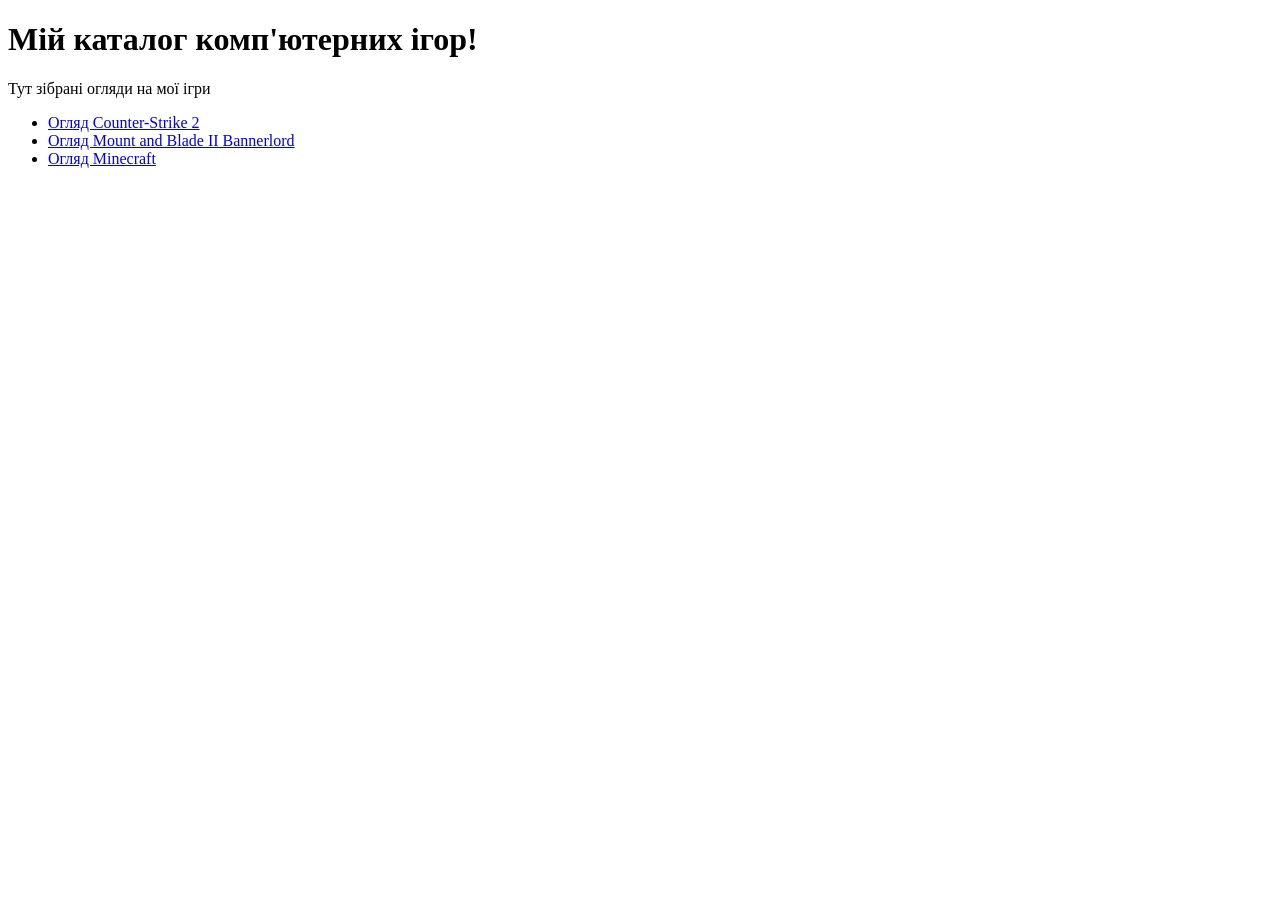
==== index.html @ 8815ae4e "9 line" ====
<!DOCTYPE html>
<html lang="uk">
<head>
    <meta charset="UTF-8">
    <meta name="author" content="Maksym Pinchuk">
    <title>Каталог комп'ютерних ігор - Головна</title>
</head>
<body>
<h1>Мій каталог комп'ютерних ігор!</h1>
    <p>Тут зібрані огляди на мої ігри</p>
    <ul>
        <li><a href="CS_2.html">Огляд Counter-Strike 2</a></li>
       <li><a href="bannerlord.html">Огляд Mount and Blade II Bannerlord</a></li>
        <li><a href="minecraft.html">Огляд Minecraft</a></li>
    </ul>
</body>
</html>
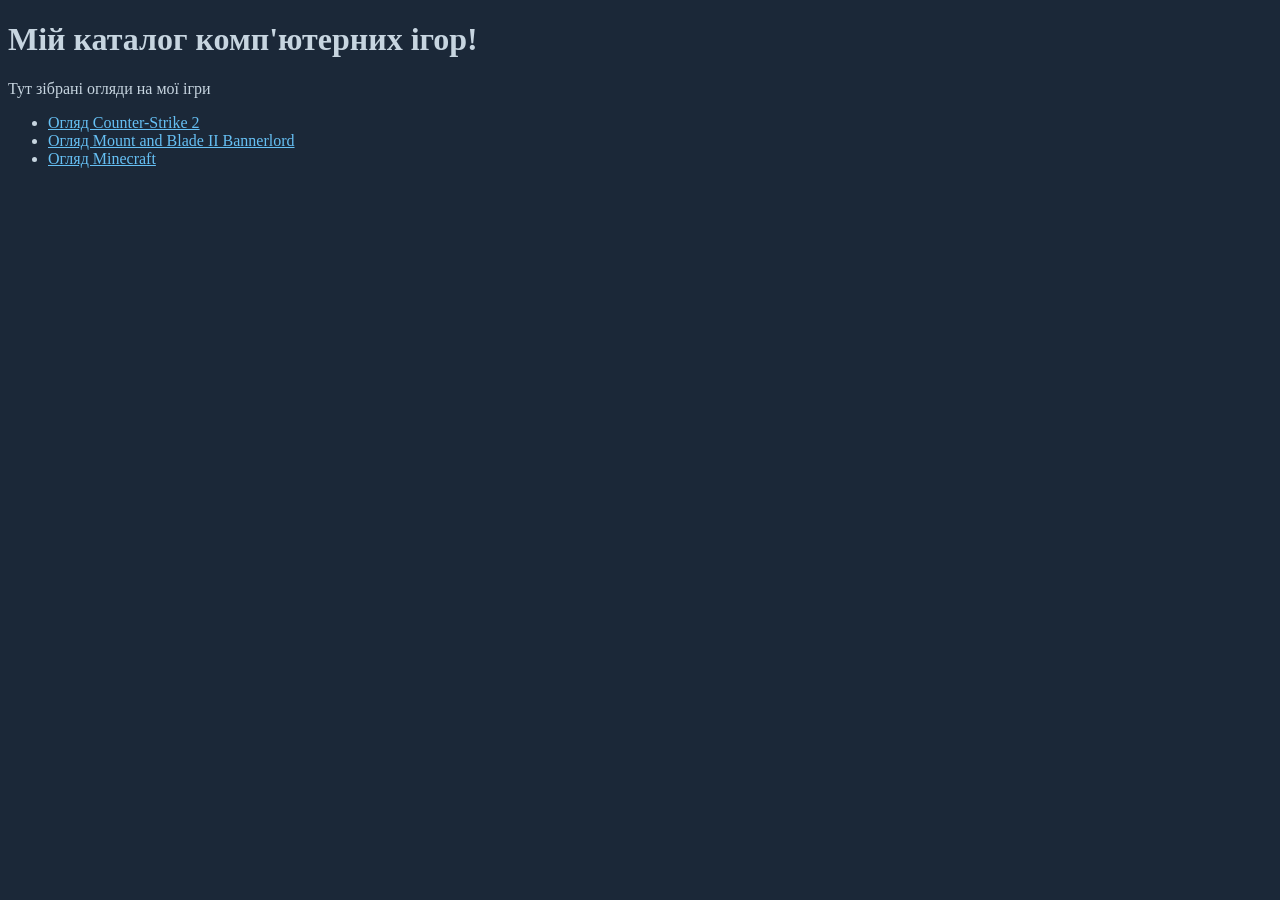
==== commit 02af2aa3: "Lab 2" ====
--- a/index.html
+++ b/index.html
@@ -5,8 +5,8 @@
     <meta name="author" content="Maksym Pinchuk">
     <title>Каталог комп'ютерних ігор - Головна</title>
 </head>
-<body>
-<h1>Мій каталог комп'ютерних ігор!</h1>
+<body bgcolor="#1b2838" text="#c7d5e0" link="#66c0f4" vlink="#a3b4c6" alink="#ffffff">
+    <h1>Мій каталог комп'ютерних ігор!</h1>
     <p>Тут зібрані огляди на мої ігри</p>
     <ul>
         <li><a href="CS_2.html">Огляд Counter-Strike 2</a></li>
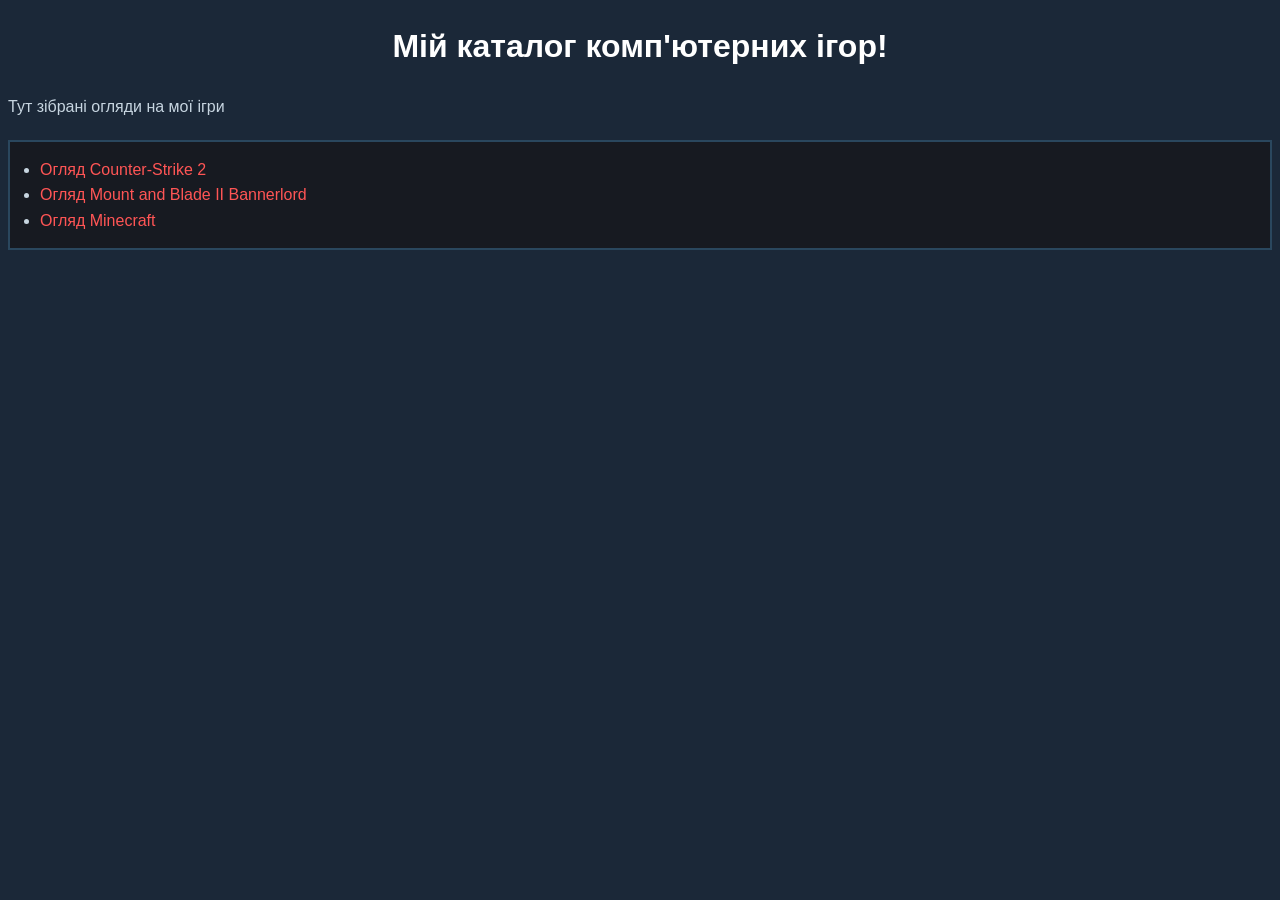
==== commit 6acc28d7: "Lab 3" ====
--- a/index.html
+++ b/index.html
@@ -4,8 +4,15 @@
     <meta charset="UTF-8">
     <meta name="author" content="Maksym Pinchuk">
     <title>Каталог комп'ютерних ігор - Головна</title>
+    <link rel="stylesheet" href="style.css">
+
+    <style>
+        a {
+            color: #ff5555;
+        }
+    </style>
 </head>
-<body bgcolor="#1b2838" text="#c7d5e0" link="#66c0f4" vlink="#a3b4c6" alink="#ffffff">
+<body>
     <h1>Мій каталог комп'ютерних ігор!</h1>
     <p>Тут зібрані огляди на мої ігри</p>
     <ul>
--- a/style.css
+++ b/style.css
@@ -0,0 +1,55 @@
+body {
+    background-color: #1b2838; 
+    color: #c7d5e0;            
+    font-family: Arial, sans-serif; 
+    line-height: 1.6;
+}
+
+h1, h2, h3 {
+    color: #ffffff;
+    text-align: center;
+}
+
+a {
+    color: #66c0f4; 
+    text-decoration: none;
+}
+.mine{
+    display: flex;
+    justify-content: center; 
+}
+
+#mobs-title {
+    color: #a3b4c6;
+    font-style: italic;
+}
+
+.special-text {
+    color: #ffcc00 !important; 
+    font-weight: bold;
+    font-size: 18px; 
+}
+
+ul, ol, dl {
+    background-color: #171a21; 
+    border: 2px solid #2a475e; 
+    padding: 15px 30px;        
+    margin: 20px 0;            
+}
+
+table {
+    width: 100%;
+    border-collapse: collapse; 
+    margin-bottom: 25px; 
+}
+
+th, td {
+    border: 1px solid #455465; 
+    padding: 12px;             
+    text-align: center;
+}
+
+th {
+    background-color: #2a475e; 
+    color: #ffffff;
+}
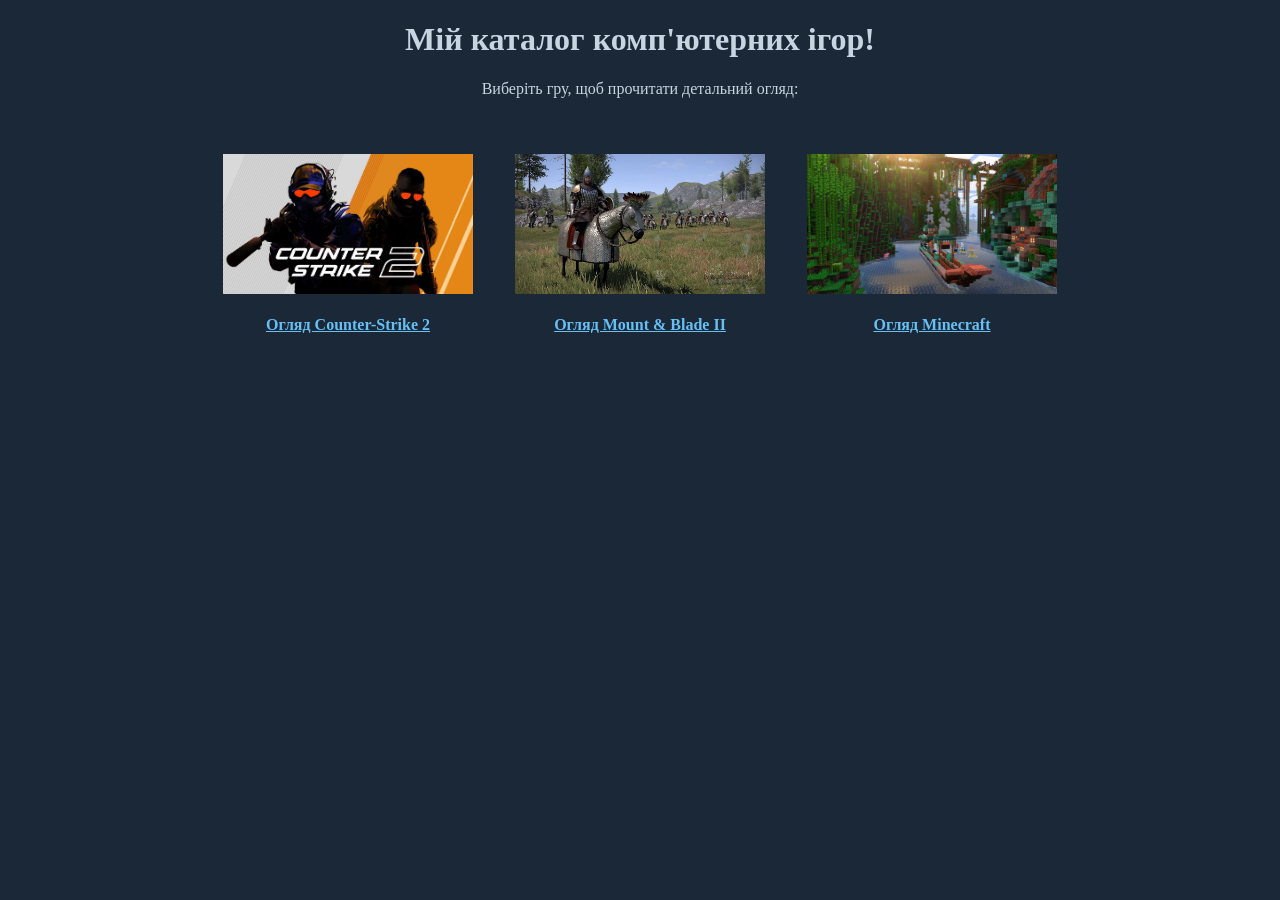
==== commit a26e3bc9: "Lab 2 ready_ful" ====
--- a/index.html
+++ b/index.html
@@ -4,21 +4,42 @@
     <meta charset="UTF-8">
     <meta name="author" content="Maksym Pinchuk">
     <title>Каталог комп'ютерних ігор - Головна</title>
-    <link rel="stylesheet" href="style.css">
+</head>
 
-    <style>
-        a {
-            color: #ff5555;
-        }
-    </style>
-</head>
-<body>
-    <h1>Мій каталог комп'ютерних ігор!</h1>
-    <p>Тут зібрані огляди на мої ігри</p>
-    <ul>
-        <li><a href="CS_2.html">Огляд Counter-Strike 2</a></li>
-       <li><a href="bannerlord.html">Огляд Mount and Blade II Bannerlord</a></li>
-        <li><a href="minecraft.html">Огляд Minecraft</a></li>
-    </ul>
+<body bgcolor="#1b2838" text="#c7d5e0" link="#66c0f4" vlink="#a3b4c6" alink="#ffffff">
+    
+    <center>
+        <h1>Мій каталог комп'ютерних ігор!</h1>
+        <p>Виберіть гру, щоб прочитати детальний огляд:</p>
+        <br>
+        
+        <table border="0" cellpadding="20" align="center">
+            <tr align="center">
+                
+                <td>
+                    <a href="CS_2.html">
+                        <img src="cs2_main.jpeg" alt="CS2" width="250" height="140"><br><br>
+                        <b>Огляд Counter-Strike 2</b>
+                    </a>
+                </td>
+
+                <td>
+                    <a href="bannerlord.html">
+                        <img src="banner_main.jpeg" alt="Bannerlord" width="250" height="140"><br><br>
+                        <b>Огляд Mount & Blade II</b>
+                    </a>
+                </td>
+
+                <td>
+                    <a href="minecraft.html">
+                        <img src="mine.jpeg" alt="Minecraft" width="250" height="140"><br><br>
+                        <b>Огляд Minecraft</b>
+                    </a>
+                </td>
+
+            </tr>
+        </table>
+    </center>
+
 </body>
 </html>
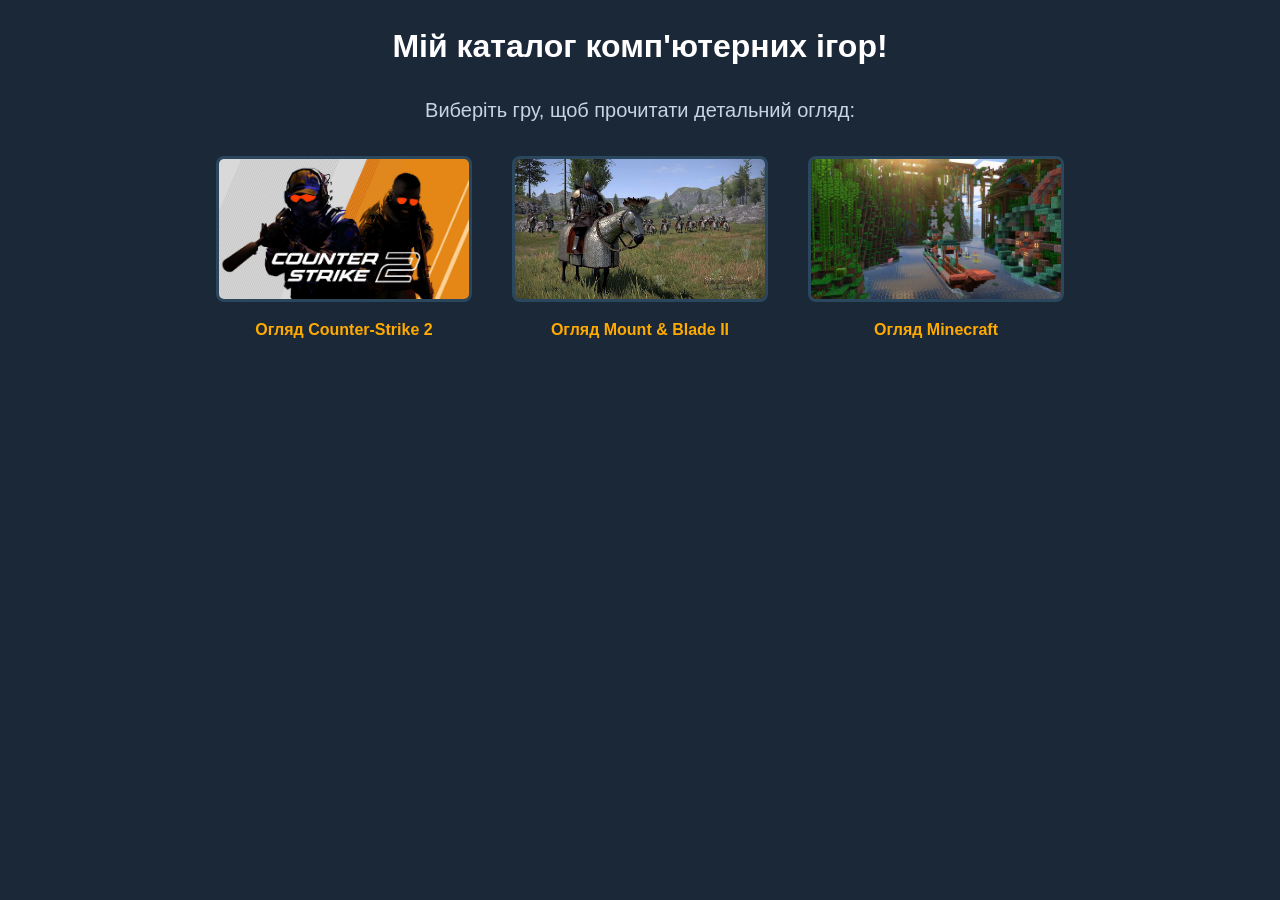
==== commit 2f76a802: "Lab 3 ready_full" ====
--- a/index.html
+++ b/index.html
@@ -4,42 +4,40 @@
     <meta charset="UTF-8">
     <meta name="author" content="Maksym Pinchuk">
     <title>Каталог комп'ютерних ігор - Головна</title>
+    <link rel="stylesheet" href="style.css">
+    <style>
+        a {
+            color: #ffaa00;
+        }
+    </style>
 </head>
 
-<body bgcolor="#1b2838" text="#c7d5e0" link="#66c0f4" vlink="#a3b4c6" alink="#ffffff">
+<body>
+    <h1>Мій каталог комп'ютерних ігор!</h1>
     
-    <center>
-        <h1>Мій каталог комп'ютерних ігор!</h1>
-        <p>Виберіть гру, щоб прочитати детальний огляд:</p>
-        <br>
-        
-        <table border="0" cellpadding="20" align="center">
-            <tr align="center">
-                
-                <td>
-                    <a href="CS_2.html">
-                        <img src="cs2_main.jpeg" alt="CS2" width="250" height="140"><br><br>
-                        <b>Огляд Counter-Strike 2</b>
-                    </a>
-                </td>
+    <p style="text-align: center; font-size: 20px;">Виберіть гру, щоб прочитати детальний огляд:</p>
+    
+    <div class="game-gallery">
+        <div class="game-card">
+            <a href="CS_2.html">
+                <img src="cs2_main.jpeg" alt="CS2" width="250" height="140">
+                <b>Огляд Counter-Strike 2</b>
+            </a>
+        </div>
 
-                <td>
-                    <a href="bannerlord.html">
-                        <img src="banner_main.jpeg" alt="Bannerlord" width="250" height="140"><br><br>
-                        <b>Огляд Mount & Blade II</b>
-                    </a>
-                </td>
+        <div class="game-card">
+            <a href="bannerlord.html">
+                <img src="banner_main.jpeg" alt="Bannerlord" width="250" height="140">
+                <b>Огляд Mount & Blade II</b>
+            </a>
+        </div>
 
-                <td>
-                    <a href="minecraft.html">
-                        <img src="mine.jpeg" alt="Minecraft" width="250" height="140"><br><br>
-                        <b>Огляд Minecraft</b>
-                    </a>
-                </td>
-
-            </tr>
-        </table>
-    </center>
-
+        <div class="game-card">
+            <a href="minecraft.html">
+                <img src="mine.jpeg" alt="Minecraft" width="250" height="140">
+                <b>Огляд Minecraft</b>
+            </a>
+        </div>
+    </div>
 </body>
 </html>
--- a/style.css
+++ b/style.css
@@ -0,0 +1,79 @@
+body {
+    background-color: #1b2838;
+    color: #c7d5e0;
+    font-family: Arial, sans-serif; 
+    line-height: 1.6;
+}
+
+h1, h2, h3 {
+    color: #ffffff;
+    text-align: center;
+}
+
+a {
+    color: #66c0f4;
+    text-decoration: none;
+}
+
+a:hover {
+    text-decoration: underline;
+}
+
+#mobs, #gameplay, #factions {
+    color: #a3b4c6;
+    font-style: italic;
+}
+
+.special-text {
+    color: #ffcc00 !important;
+    font-weight: bold;
+    font-size: 18px; 
+}
+
+ul, ol, dl {
+    background-color: #171a21;
+    border: 2px solid #2a475e;
+    padding: 15px 30px;
+    margin: 20px 0;
+    border-radius: 5px;
+}
+
+table {
+    width: 100%;
+    border-collapse: collapse;
+    margin-bottom: 25px; 
+}
+
+th, td {
+    border: 1px solid #455465;
+    padding: 12px;
+    text-align: center;
+}
+
+th {
+    background-color: #2a475e;
+    color: #ffffff;
+}
+
+.game-gallery {
+    display: flex;
+    justify-content: center;
+    gap: 40px;
+    margin-top: 30px;
+}
+
+.game-card {
+    text-align: center;
+}
+
+.game-card img {
+    border: 3px solid #2a475e;
+    border-radius: 8px;
+    display: block;
+    margin-bottom: 15px;
+    transition: 0.3s;
+}
+
+.game-card img:hover {
+    border-color: #66c0f4;
+}
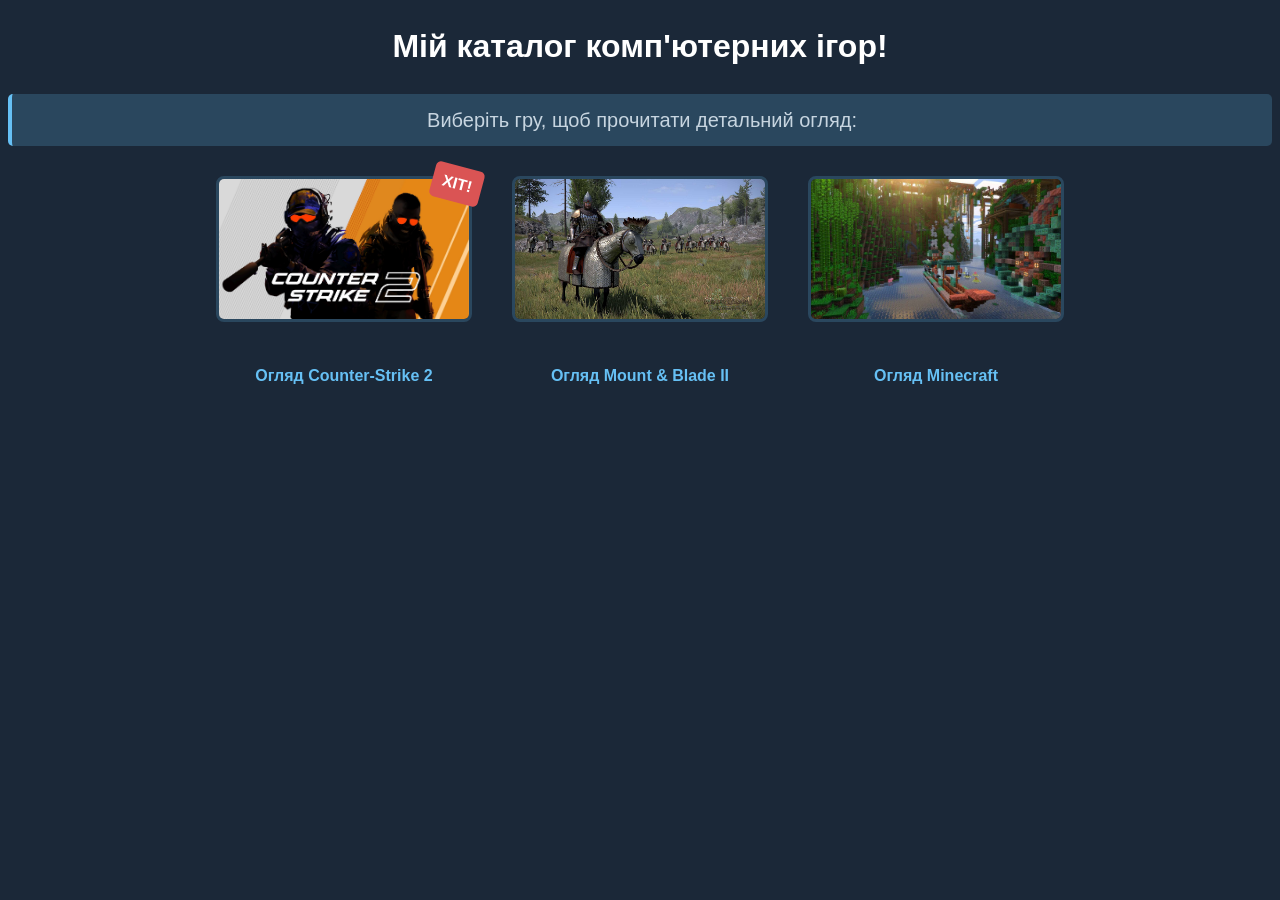
==== commit f8b9ecbd: "Lab_5" ====
--- a/index.html
+++ b/index.html
@@ -4,7 +4,9 @@
     <meta charset="UTF-8">
     <meta name="author" content="Maksym Pinchuk">
     <title>Каталог комп'ютерних ігор - Головна</title>
+    
     <link rel="stylesheet" href="style.css">
+    
     <style>
         a {
             color: #ffaa00;
@@ -18,26 +20,30 @@
     <p style="text-align: center; font-size: 20px;">Виберіть гру, щоб прочитати детальний огляд:</p>
     
     <div class="game-gallery">
+        
         <div class="game-card">
+            <div class="hot-label">ХІТ!</div> 
+            
             <a href="CS_2.html">
-                <img src="cs2_main.jpeg" alt="CS2" width="250" height="140">
+                <img src="cs2_main.jpeg" alt="CS2" width="250" height="140"><br>
                 <b>Огляд Counter-Strike 2</b>
             </a>
         </div>
 
         <div class="game-card">
             <a href="bannerlord.html">
-                <img src="banner_main.jpeg" alt="Bannerlord" width="250" height="140">
+                <img src="banner_main.jpeg" alt="Bannerlord" width="250" height="140"><br>
                 <b>Огляд Mount & Blade II</b>
             </a>
         </div>
 
         <div class="game-card">
             <a href="minecraft.html">
-                <img src="mine.jpeg" alt="Minecraft" width="250" height="140">
+                <img src="mine.jpeg" alt="Minecraft" width="250" height="140"><br>
                 <b>Огляд Minecraft</b>
             </a>
         </div>
+        
     </div>
 </body>
 </html>
--- a/style.css
+++ b/style.css
@@ -8,20 +8,6 @@
 h1, h2, h3 {
     color: #ffffff;
     text-align: center;
-}
-
-a {
-    color: #66c0f4;
-    text-decoration: none;
-}
-
-a:hover {
-    text-decoration: underline;
-}
-
-#mobs, #gameplay, #factions {
-    color: #a3b4c6;
-    font-style: italic;
 }
 
 .special-text {
@@ -76,4 +62,84 @@
 
 .game-card img:hover {
     border-color: #66c0f4;
+}
+
+.mobs {
+    color: #da5454;
+    font-style: italic;
+}
+
+#mobs, #gameplay, #factions {
+    color: #a3b4c6;
+    font-style: italic;
+}
+
+p i {
+    color: #b0c4de;
+    border-bottom: 1px dotted #b0c4de;
+}
+
+ol > li {
+    color: #a3e635;
+    font-weight: bold;
+}
+
+h1 + p {
+    background-color: #2a475e;
+    padding: 10px;
+    border-radius: 5px;
+    border-left: 4px solid #66c0f4; 
+}
+
+a:link { color: #66c0f4; text-decoration: none; }
+a:visited { color: #a3b4c6; text-decoration: none; }
+a:hover { color: #ffffff; text-decoration: underline; }
+a:active { color: #ff5555; text-decoration: underline; }
+
+span.highlight-badge {
+    background-color: #455465;
+    padding: 2px 6px;
+    border-radius: 4px;
+    color: #ffcc00;
+}
+
+.floating-info {
+    display: block;
+    float: right;
+    width: 220px;
+    background-color: #171a21;
+    border: 1px solid #455465;
+    padding: 15px;
+    margin: 0 0 15px 20px;
+    border-radius: 5px;
+}
+
+.game-card {
+    position: relative;
+}
+
+.hot-label {
+    position: absolute;
+    top: -10px;
+    right: -10px;
+    background-color: #da5454;
+    color: white;
+    padding: 5px 10px;
+    font-weight: bold;
+    border-radius: 5px;
+    transform: rotate(15deg);
+}
+
+ul li:first-child {
+    color: #ffcc00;
+}
+
+h2::before {
+    content: "📌 ";
+}
+
+.special-text::after {
+    content: " (важливо!)";
+    font-size: 14px;
+    color: #a3e635;
 }
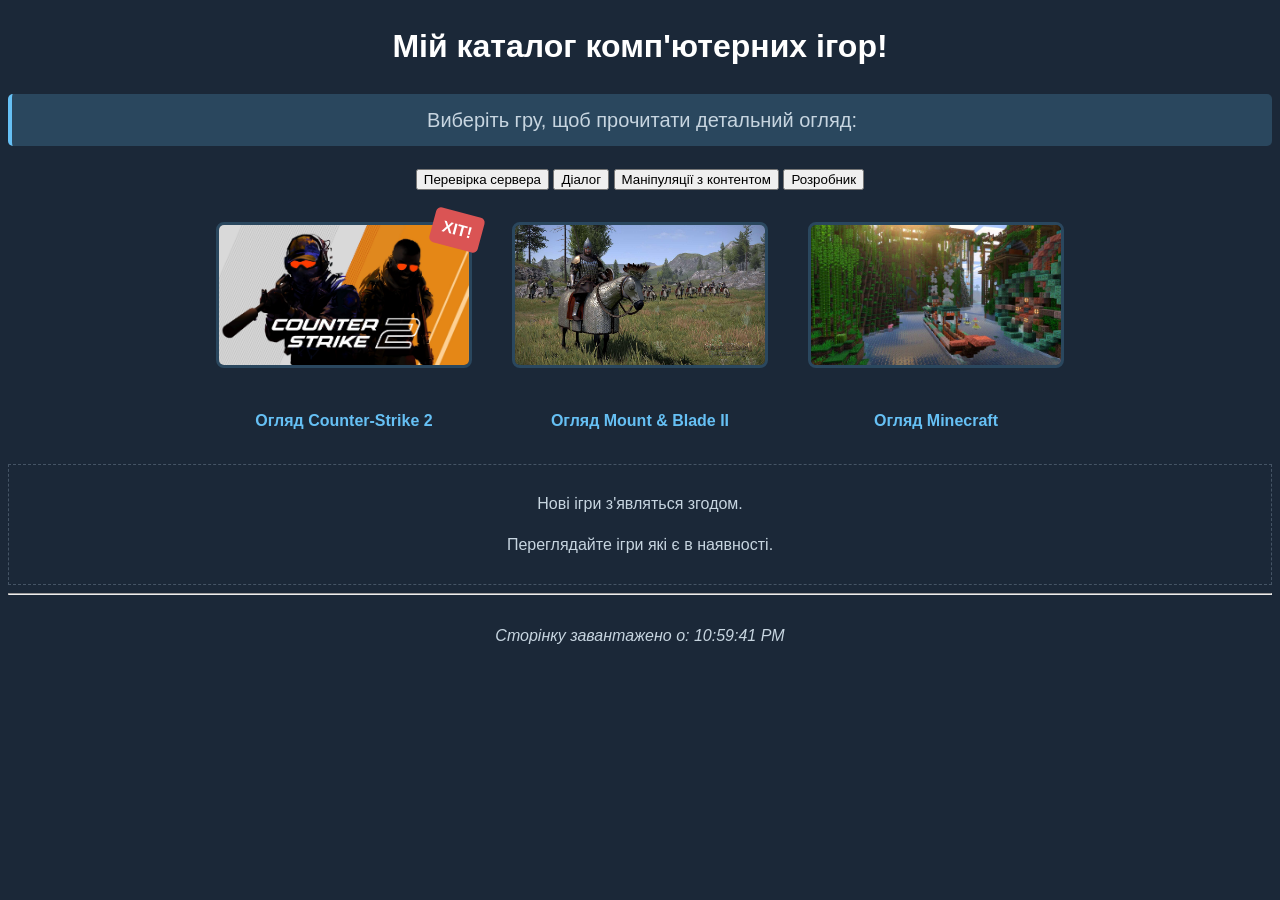
==== commit 193400a8: "Lab_6" ====
--- a/index.html
+++ b/index.html
@@ -12,18 +12,35 @@
             color: #ffaa00;
         }
     </style>
+
+    <script src="script.js" defer></script>
+
+    <script>
+        function checkStatus() {
+            let ready = confirm("Бажаєте перевірити статус сервера?");
+            if (ready) {
+                let code = prompt("Введіть код доступу:", "1111");
+                alert("Статус для коду " + code + ": Сервер працює стабільно!");
+            }
+        }
+    </script>
 </head>
 
 <body>
-    <h1>Мій каталог комп'ютерних ігор!</h1>
+    <h1 id="main-title">Мій каталог комп'ютерних ігор!</h1>
     
     <p style="text-align: center; font-size: 20px;">Виберіть гру, щоб прочитати детальний огляд:</p>
     
+    <div style="text-align: center; margin: 20px;">
+        <button onclick="checkStatus()">Перевірка сервера</button>
+        <button onclick="userDialog()">Діалог</button>
+        <button onclick="modifyDOM()">Маніпуляції з контентом</button>
+        <button onclick="showDeveloperInfo('Пінчук', 'Максим')">Розробник</button>
+    </div>
+
     <div class="game-gallery">
-        
         <div class="game-card">
             <div class="hot-label">ХІТ!</div> 
-            
             <a href="CS_2.html">
                 <img src="cs2_main.jpeg" alt="CS2" width="250" height="140"><br>
                 <b>Огляд Counter-Strike 2</b>
@@ -43,7 +60,18 @@
                 <b>Огляд Minecraft</b>
             </a>
         </div>
-        
     </div>
+
+    <div id="dynamic-container" style="text-align: center; margin-top: 30px; padding: 10px; border: 1px dashed #455465;">
+        <p id="remove-target">Нові ігри з'являться згодом.</p>
+        <p id="replace-target">Переглядайте ігри які є в наявності.</p>
+    </div>
+
+    <hr>
+    <footer style="text-align: center; padding: 20px;">
+        <script>
+            document.write("<i>Сторінку завантажено о: " + new Date().toLocaleTimeString() + "</i>");
+        </script>
+    </footer>
 </body>
 </html>
